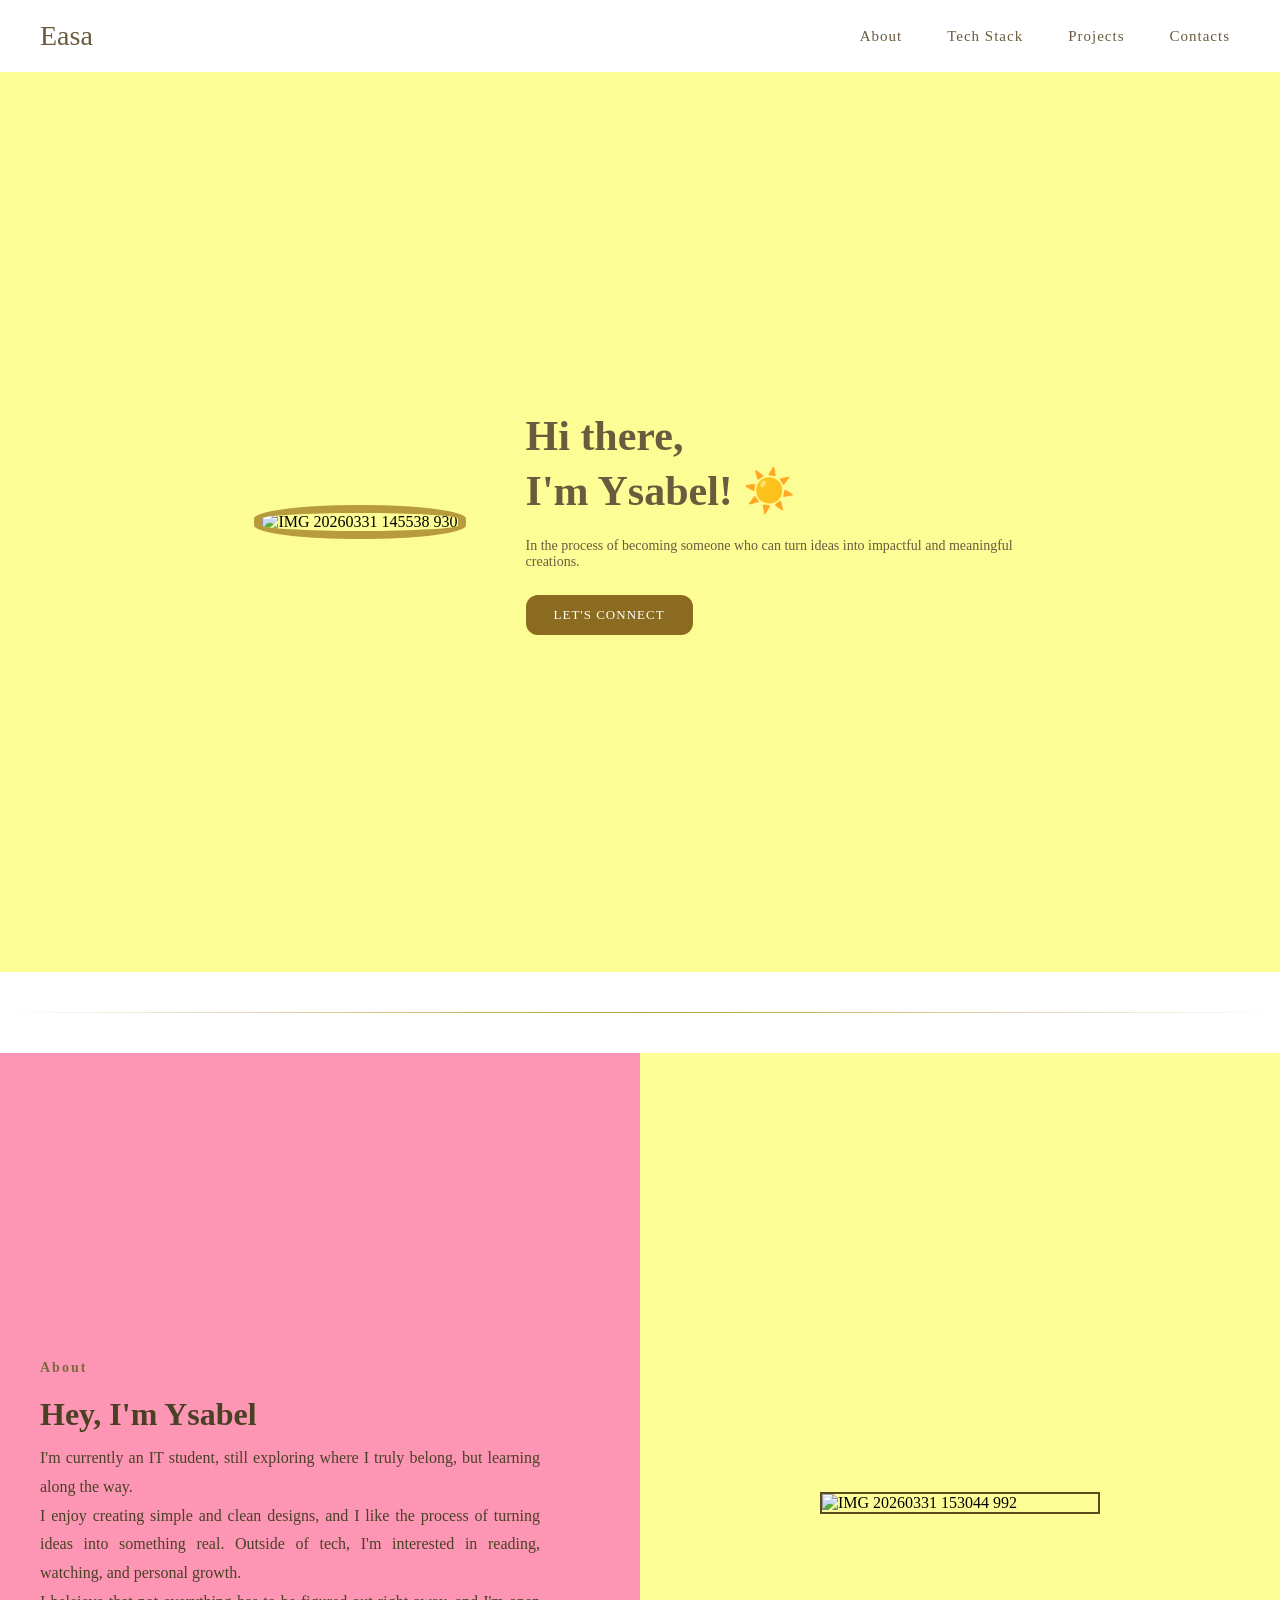
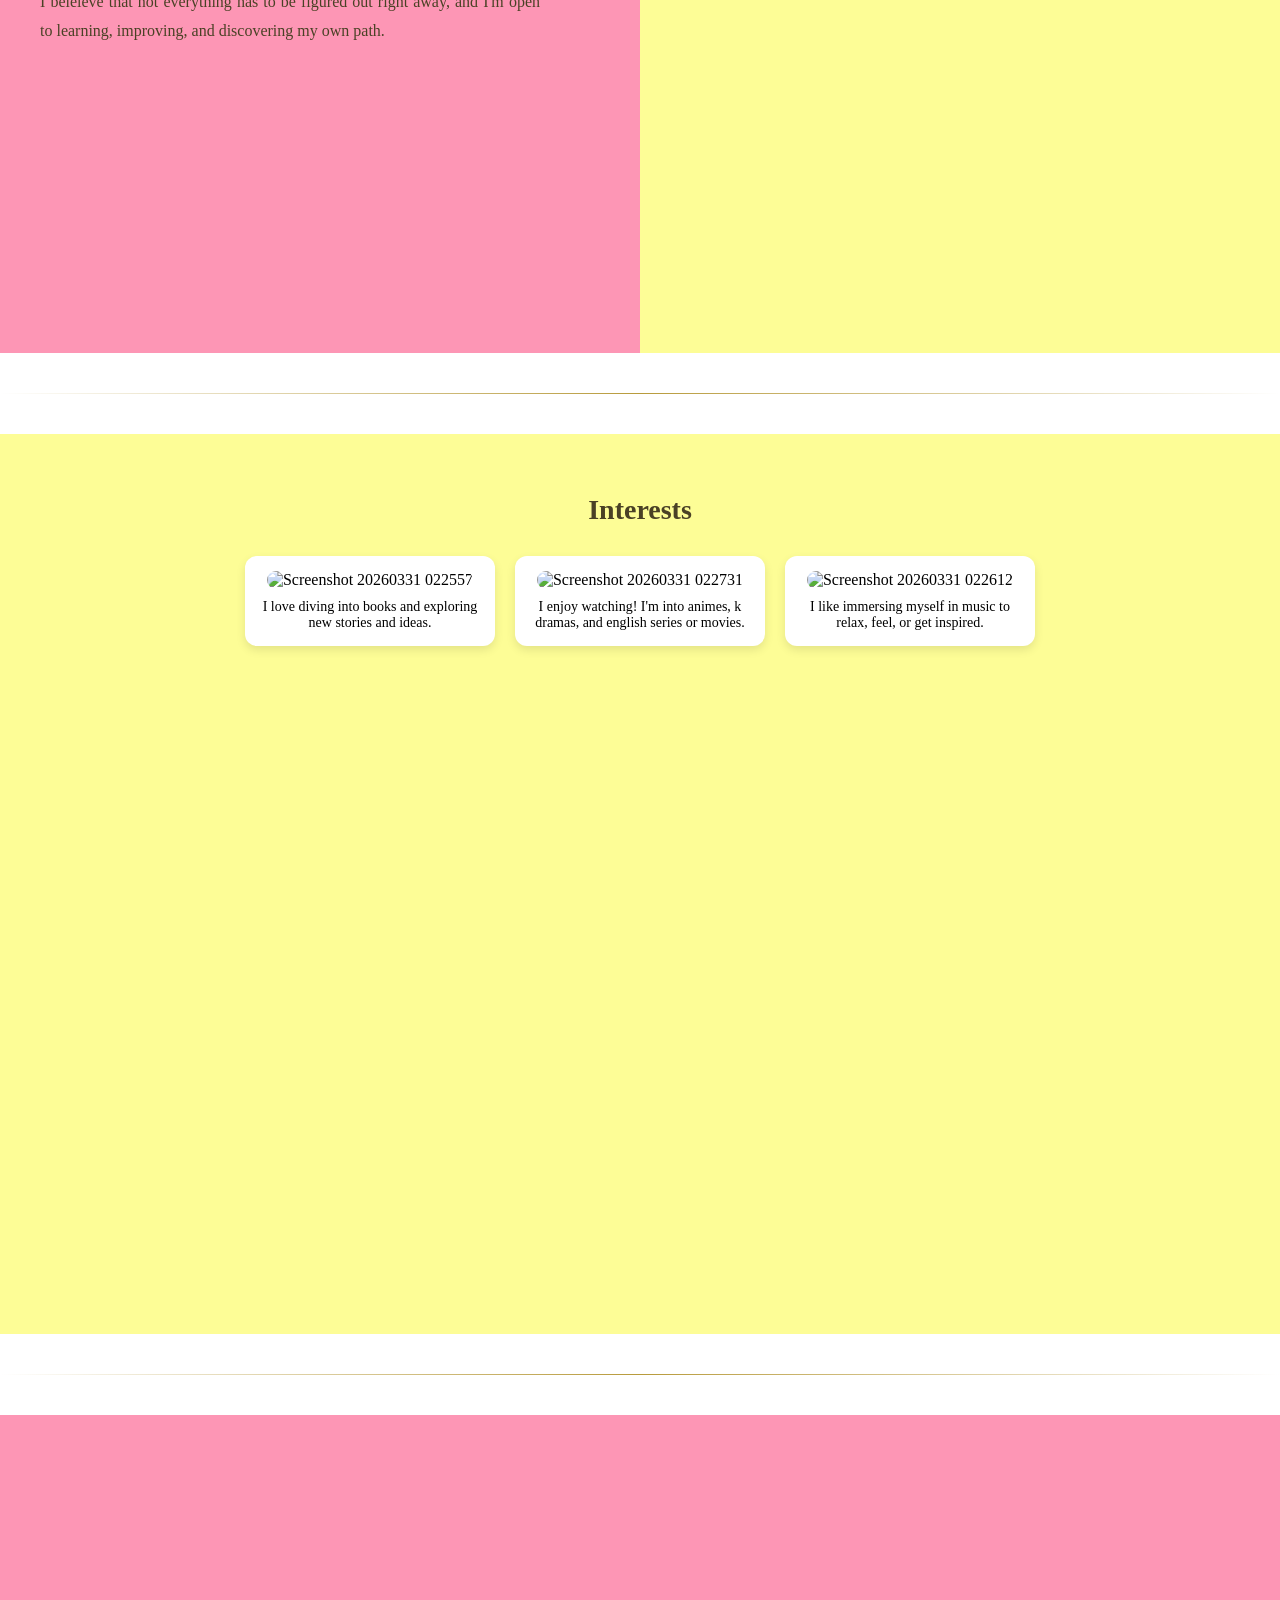
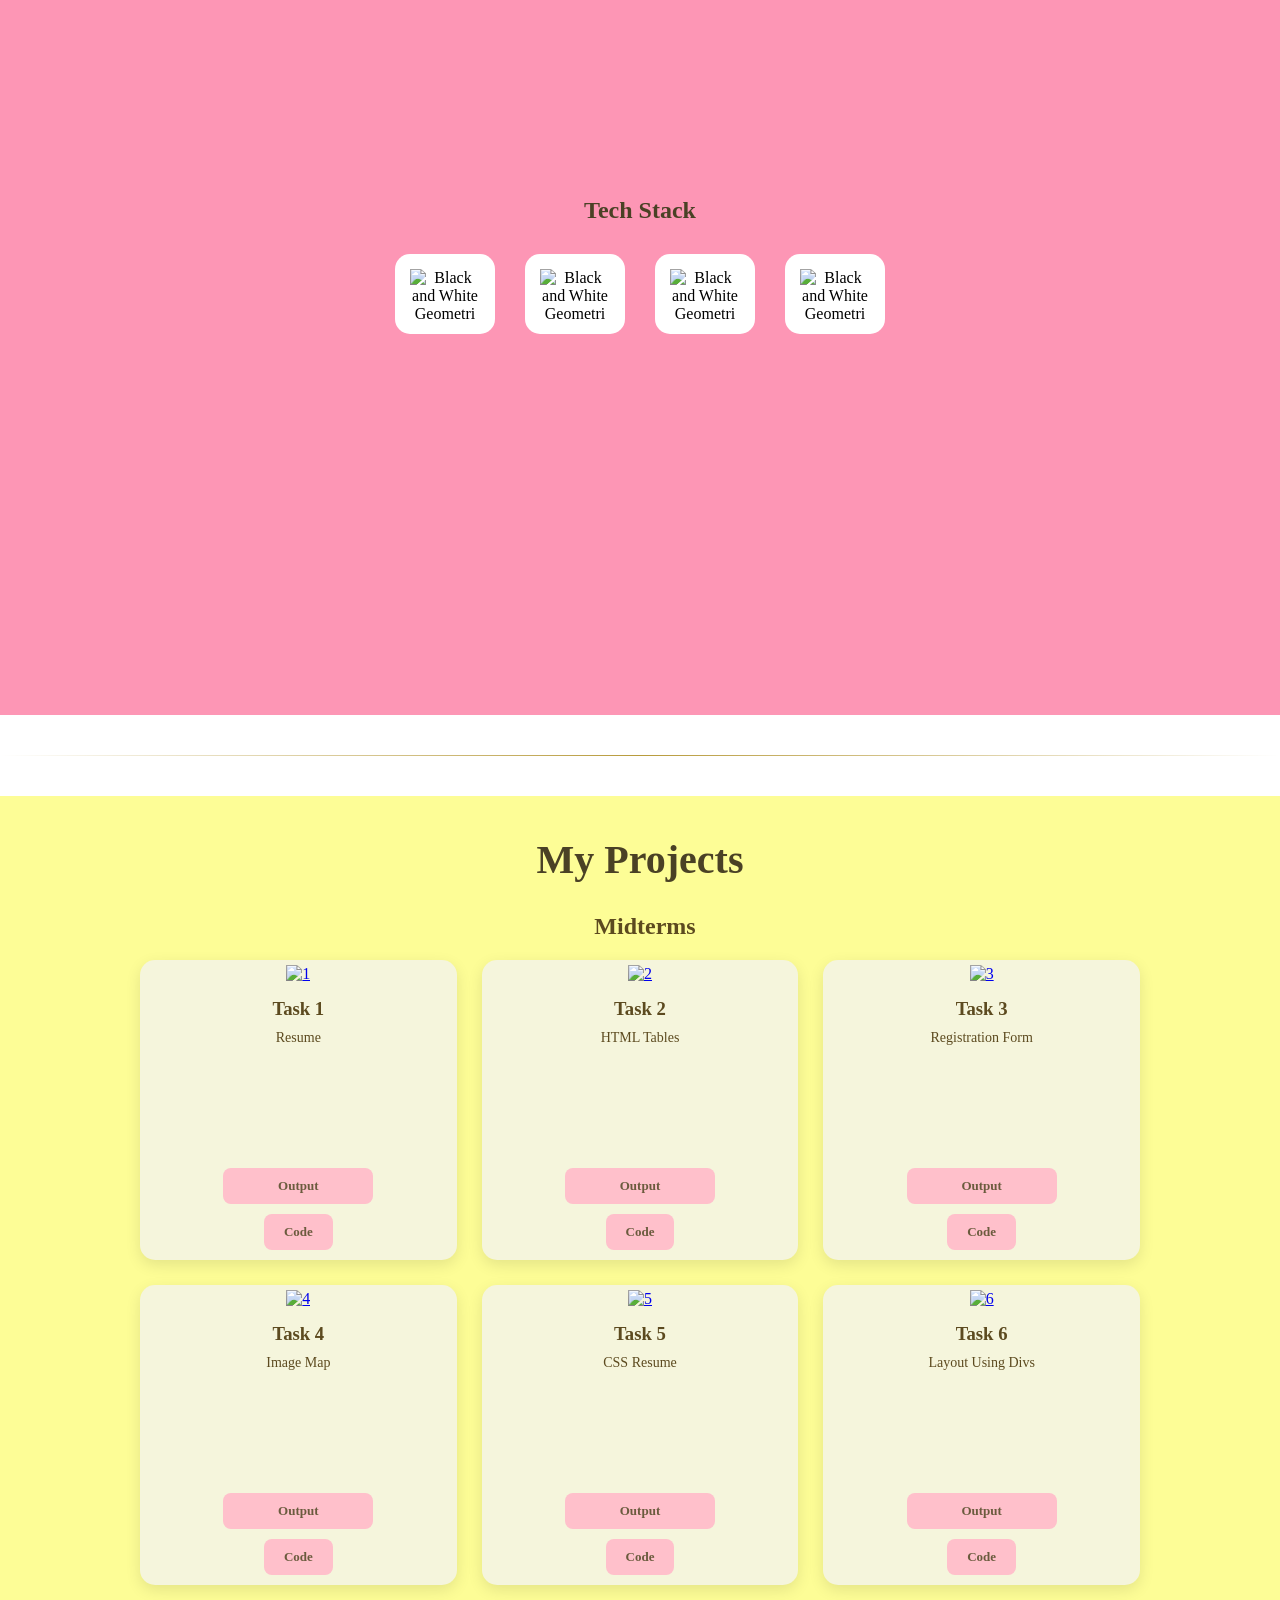
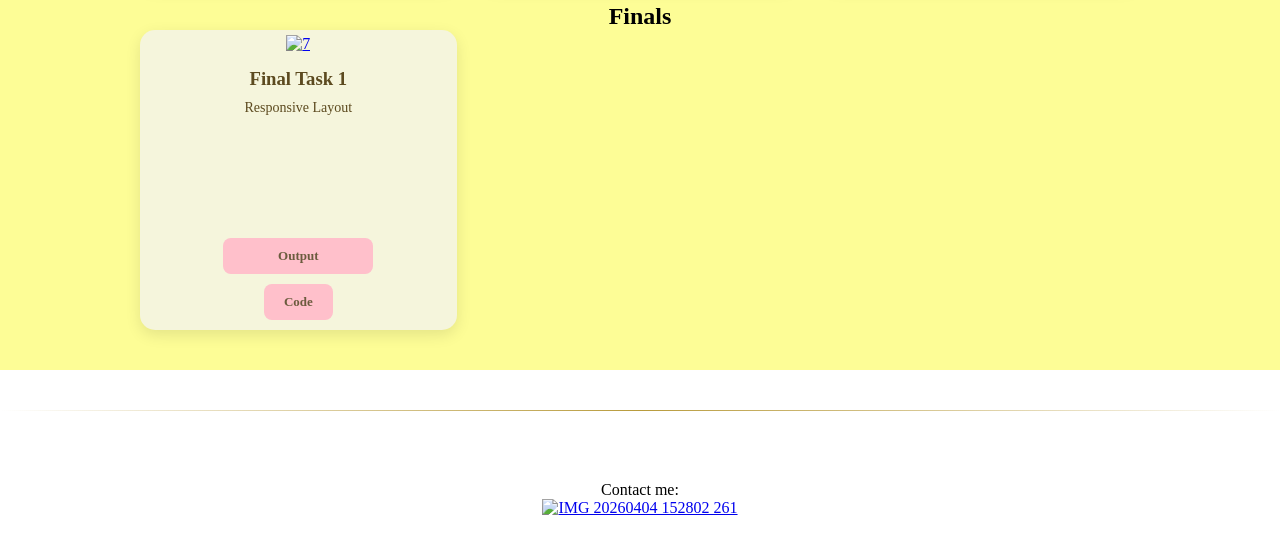
==== index.html @ 38cad399 "Add files via upload" ====
<!DOCTYPE html>
<html lang="en">
<head>
  <meta charset="UTF-8">
  <title>Portfolio</title>
</head>
<style>
* {
  margin: 0;
  padding: 0;
  box-sizing: border-box;
  font-family: "Georgia", serif;
}

.navbar {
  background: white;
  padding: 20px 40px;
}

.navbar nav {
  display: flex;
  justify-content: space-between;
  align-items: center;
}

.logo {
  font-size: 28px;
  color: #6b5b3e;
  font-weight: normal;
}

.navbar ul {
  display: flex;
  gap: 25px;
  list-style: none;
}

.navbar a {
  text-decoration: none;
  color: #6b5b3e;
  font-size: 15px; /*14px*/
  letter-spacing: 1px;
  padding: 8px 10px;
}

.navbar {
  position: sticky;
  top: 0;
  z-index: 1000;
}

.navbar a:hover {
    color: #b89b3c;
}

.lobby {
  background:  #FDFD96;
  padding: 60px 40px;
  min-height: 100vh;
  display: flex;
  align-items: center;
}

.lobby-container {
  display: flex;
  align-items: center;
  justify-content: center;
  gap: 60px;
  max-width: 1100px;
  margin: auto;
  flex-wrap: wrap;
}

.lobby-image img {
  width: 280px;
  height: 360px;
  object-fit: cover;
  border-radius: 50% / 40%;
  border: 8px solid #b89b3c;
}


.lobby-text {
  max-width: 500px;
}

.lobby-text h2 {
  font-size: 42px;
  color:#6b5b3e;
  line-height: 1.3;
  margin-bottom: 20px;
}

.lobby-text p {
  font-size: 14px;
  color:#6b5b3e;
  margin-bottom: 25px;
}

.btn {
  display: inline-block;
  background: #8a6b1f;
  color: white;
  padding: 12px 28px;
  border-radius: 12px;
  font-size: 13px;
  letter-spacing: 1px;
  text-decoration: none;
  border: none;
  cursor: pointer;
  transition: all 0.3s ease;
  text-align: center;
  justify-content: center;
}

.btn:hover {
    background-color:#b89b3c ;
}

/*ABOUT*/

.about {
  display: flex;
  min-height: 100vh;
}

.about-text {
  flex: 1;
  background-color: #FD96B5;
  padding: 80px;
  display: flex;
  flex-direction: column;
  justify-content: center;
  text-align: justify;
}
.about-text h2 {
  font-size: 14px;
  letter-spacing: 2px;
  color: #7a6a3a;
  margin-bottom: 10px;
}
.about-text h1 {
  font-size: 16px;
  line-height: 1.8;
  color: #4a4125;
  max-width: 500px;
}

.about-text p {
  font-size: 16px;
  line-height: 1.8;
  color: #4a4125;
  max-width: 500px
}

.about-image {
  flex: 1;
  background-color: /*#96FDFF;*/  #FDFD96;
  display: flex;
  align-items: center;
  justify-content: center;

}

.about-image img {
  width: 280px;
  border: 2px solid #5c4a1f;
}

/*t*/
/*
.interest {
  text-align: center;
  background-color: #FDFD96;
  display: flex;
  justify-content: center;
  flex-wrap: wrap;
  padding: 60px 40px;
  min-height: 100vh;
  align-items: center;
}
*/
.interest {
  text-align: center;
  background-color: #FDFD96;
  padding: 60px 40px;
  min-height: 100vh;
}
.interest-title {
  text-align: center;
  font-size: 28px;
  margin-bottom: 30px;
  color:  #4a4125;
  
}

/*
.interest-container {
  display: flex;
  justify-content: center;
  gap: 20px;
  flex-wrap: wrap;
}
*/
.interest-container {
  display: flex;
  justify-content: center;
  gap: 20px;
  flex-wrap: wrap;
  margin-top: 20px;
}


.card {
  background: white;
  border-radius: 12px;
  width: 250px;
  padding: 15px;
  box-shadow: 0 4px 10px rgba(0,0,0,0.1);
  transition: transform 0.3s ease;
}

.card img {
  width: 100%;
  border-radius: 10px;
}

.card p {
  margin-top: 10px;
  font-size: 14px;
}

.card:hover {
  transform: translateY(-8px);
}
/*TECH*/
.tech-stack {
  text-align: center;
  padding: 60px 40px;
  background-color:  #FD96B5;
  height: 100vh;
  display: flex;
  flex-direction: column;
  justify-content: center;

}

.tech-stack h2 {
  margin-bottom: 30px;
  color: #4a4125;
}
.tech-icons {
  display: flex;
  justify-content: center;
  gap: 30px;
  align-items: center;
}

.tech-icons img {
  width: 100px;
  height: 80px;
  padding: 15px;
  background: white;
  border-radius: 15px;

}
.tech img:hover {
  transform: scale(1.2);
}

/*PROJECTS*/
.projects {
  padding: 40px;
  text-align: center;
  background-color: #FDFD96;
}

.projects h1 {
  font-size: 40px;
  margin-bottom: 20px;
  color:  #4a4125;
}

.midterms {
  font-size: 24px;
  margin: 30px 0 20px;
  border-left: 5px solid #FDFD96;
  padding-left: 10px;
  text-align: left;
  color: #5c4a1f;
}


.projects-container {
  display: grid;
  grid-template-columns: repeat(3, 1fr);
  gap: 25px;
  align-items: stretch ;
  justify-content: center;
  max-width: 1000px;
  margin: auto;
}

/* CARD DESIGN */
.project-card {
  background: beige;
  border-radius: 15px;
  overflow: hidden;
  box-shadow: 0 5px 15px rgba(0,0,0,0.1);
  transition: 0.3s;
  display: flex;
  flex-direction: column;
  justify-content: space-between;
  min-height: 300px;
}
/*.project-card {
  background: beige;
  border-radius: 15px;
  overflow: hidden;
  box-shadow: 0 5px 15px rgba(0,0,0,0.1);
  transition: 0.3s;
  flex-direction: column;
  justify-content: space-between;
  height: 100%;
  display: flex;
  min-height: 350px;
  width: 100%;
  max-width: 280px;
}
*/
.project-card:hover {
  transform: translateY(-8px);
}

.project-card img {
  width: 100%;
  height: 150px;
  padding: 5px;
}

.project-card h3 {
  margin: 10px;
  color: #5c4a1f;
}

.project-card p {
  font-size: 14px;
  margin-bottom: 10px;
  color:#5c4a1f
}


.buttons {
  display: flex;
  justify-content: center;
  padding: 10px;
  margin-top: auto;
  gap: 10px;
  flex-direction: column;
  align-items: center;
}

.buttons a {
  display: inline-block;
  background: pink;
  padding: 15px 80px;
  border-radius: 8px;
  text-decoration: none;
  color: #6b5b3e;
  font-size: 13px;
  text-align: center;
}

details {
 /* margin-top: 10px;
  background: #FD96B5;
  padding: 10px;
  border-radius: 8px;*/
  margin: 0;
  text-align: center;
  display:inline-block;
}

summary {
  background: pink;
  padding: 15px 86px;
  border-radius: 8px;
  cursor: pointer;
  font-weight: bold;
  display: inline-block;
  font-size: 13px;
  text-decoration: none;
  text-align: center;
  color: #6b5b3e;
}

.code-img {
  width: 100%;
  margin-top: 10px;
  border-radius: 10px;
}

.midterms, .finals {
  text-align: center;
  border: none;
}
.buttons a, summary {
  padding: 10px 20px;
  width: 100%;
  max-width: 150px;
}

/*
.midterm {
  background-color:  #FDFD96;
  border-radius: 20px;
  padding: 20px;
  margin: 15px 0;
  box-shadow: 0 8px 20px gray;
  text-align: center;
  border-left: 5px dashed white;
  border-right:20px solid white;
}
.projects {
  text-align: center;
  color: #6b5b3e;
}

.finals {
  background-color:  #FDFD96;
  border-radius: 20px;
  padding: 20px;
  margin: 15px 0;
  box-shadow: 0 8px 20px gray;
  text-align: center;
  border-left: 5px dashed white;
  border-right:20px solid white;

}
*/


.contacts{
  text-align: center;
  padding: 30px;
  background-color: white;
}
/*
.divider {
  border-bottom: 1px solid rgba(0,0,0,0.08);
}
  */

.divider {
  height: 1px;
  background: linear-gradient(to right, transparent, #b89b3c, transparent);
  margin: 40px 0;
}

/*
 @media (max-width: 768px) {
   .lobby {
    min-height: auto;
    padding: 40px 20px;
   }
   
    .about {
      flex-direction: column;
      min-height: auto;
    }
  
    .card {
      width: 45%;
    }
    
}
*/

@media (max-width: 768px) {

  .lobby-container {
    flex-direction: column;
    text-align: center;
  }

  .lobby-image img {
    width: 200px;
    height: 260px;
  }

  .about {
    flex-direction: column;
  }

  .about-text, .about-image {
    padding: 30px 20px;
    text-align: center;
  }

  .interest-container {
    flex-direction: column;
    align-items: center;
  }

  .card {
    width: 90%;
  }

  .tech-icons {
    flex-direction: column;
    gap: 15px;
  }

  .tech-icons img {
    width: 80px;
    height: 70px;
  }

  .midterms, .finals {
    margin: 10px;
    color: #5c4a1f;
  }

  .navbar ul {
    flex-direction: column;
    gap: 10px;
    text-align: center;
  }

  .projects-container {
    grid-template-columns: 1fr;
  }
}

.about-text, .about-image {
  width: 100%;
  padding: 40px;
}
.about-text h1 {
  font-size: 32px;
}
</style>
<body>

 
  <header class="navbar">
    <nav>
    <h1 class="logo">Easa</h1>
      <ul>
        <li><a href="#about">About </a></li>
        <li><a href="#tech">Tech Stack</a></li>
        <li><a href="#projects">Projects</a></li>
        <li><a href="#contacts">Contacts</a></li>
      </ul>
    </nav>
  </header>

 
  <section class="lobby">
    <div class="lobby-container">

      
      <div class="lobby-image">
      <img src="https://i.ibb.co/9HKFVgbF/IMG-20260331-145538-930.jpg" alt="IMG 20260331 145538 930" border="0">
      </div>

  
      <div class="lobby-text">
        <h2>Hi there,<br>I'm Ysabel! &#x2600;&#xFE0F; </h2>
        <p>
       In the process of becoming someone who can turn ideas into impactful and meaningful creations.
        </p>
        <a href="https://www.facebook.com/share/185pq3LYT1/" target="_blank" class="btn">LET'S CONNECT</a>
      </div>
   </div>
  </section>
  <div class="divider"></div>
  <section class="about" id="about">
    <div class="about-text">
      <h2>About</h2>
      <h1>Hey, I'm Ysabel</h1>
      <p>I'm currently an IT student, still exploring where I truly belong, but learning along the way. <br> I enjoy creating simple and clean designs, and I like the process of turning ideas into something real. Outside of tech, I'm interested in reading, watching, and personal growth. <br> I beleieve that not everything has to be figured out right away, and I'm open to learning, improving, and discovering my own path.</p>
    </div>

    <div class="about-image">
      <img src="https://i.ibb.co/RpDJrkqm/IMG-20260331-153044-992.jpg" alt="IMG 20260331 153044 992" border="0">
    </div>
  </section>

  <div class="divider"></div>
  <section class="interest" id="interest">
      <h2 class="interest-title">Interests</h2>
      
      <div class="interest-container">
      <div class="card">
        <img src="https://i.ibb.co/nMbtTnYs/Screenshot-20260331-022557.png" alt="Screenshot 20260331 022557" border="0">
        <p>I love diving into books and exploring new stories and ideas.</p>
      </div>

      <div class="card">
      <img src="https://i.ibb.co/NgTRPydR/Screenshot-20260331-022731.png" alt="Screenshot 20260331 022731" border="0">
        <p>I enjoy watching! I'm into animes, k dramas, and english series or movies.</p>
      </div>

      <div class="card">
      <img src="https://i.ibb.co/yFGmTytP/Screenshot-20260331-022612.png" alt="Screenshot 20260331 022612" border="0">
      <p>I like immersing myself in music to relax, feel, or get inspired.</p>
      </div>
    </div>
  </section>

  <div class="divider"></div>
  <section class="tech-stack" id="tech">
    <h2>Tech Stack</h2>

    <div class="tech-icons">
      <img src="https://i.ibb.co/ycchXxJN/Black-and-White-Geometri-Open-Here-Square-Sticker-20260331-162241-0000.jpg" alt="Black and White Geometri Open Here Square Sticker 20260331 162241 0000" border="0">
      <img src="https://i.ibb.co/x8239JgP/Black-and-White-Geometri-Open-Here-Square-Sticker-20260331-162241-0001.jpg" alt="Black and White Geometri Open Here Square Sticker 20260331 162241 0001" border="0">
      <img src="https://i.ibb.co/8L2PCnqT/Black-and-White-Geometri-Open-Here-Square-Sticker-20260331-162241-0002.jpg" alt="Black and White Geometri Open Here Square Sticker 20260331 162241 0002" border="0">
      <img src="https://i.ibb.co/HfBSnVQ0/Black-and-White-Geometri-Open-Here-Square-Sticker-20260331-162241-0003.jpg" alt="Black and White Geometri Open Here Square Sticker 20260331 162241 0003" border="0">
    </div>
  </section>
  
 <div class="divider"></div>
  
 <section class="projects" id="projects">
   
  
 <!-- <h3><br>Midterm Task</br></h3>  
<div class="midterm" id="midterm">
  <h1>My Projects</h1>
  <h2>MIDTERM</h2>
  <p>Midterm Lab Task 1</p>
  <a href="resume.html" target="_blank" style="text-decoration: none;">Resume</a></br>
  <p>Midterm Lab Task 2</p>
  <a href="act 2.html" target="_blank" style="text-decoration: none;">HTML List and Tables</a></br>
  <p>Midterm Lab Task 3</p>
  <a href="log in.html" target="_blank" style="text-decoration: none;">Registration Form</a></br>
  <p>Midterm Lab Task 4</p>
  <a href="mt4.html" target="_blank" style="text-decoration: none;">Image Map</a></br>
  <p>Midterm Lab Task 5</p>
  <a href="css resume.html" target="_blank" style="text-decoration: none;">Applying CSS in your Resume</a></br>
  <p>Midterm Task 6</p>
  <a href="mtt6.html" target="_blank" style="text-decoration: none;">HTML Layout using Divs and Semantics</a></br>
  </div>
 
  <div class="finals" id="finals">
    <h2>FINALS</h2>
    <p>Finals Lab Task 1</p>
    <a href="no style.html" target="_blank" style="text-decoration: none;">Responsive Layout using Flex</a></br>
    <p>Finals Lab Task 2</p>
    <p>Finals Lab Task 3</p>
  </div>
  </section> -->
  <h1>My Projects</h1>
  <h2 class="midterms">Midterms</h2>

  <div class="projects-container">

    <div class="project-card">
      <a href="https://ibb.co/hRtc363j"><img src="https://i.ibb.co/8DSb1C1p/1.png" alt="1" border="0"></a>
      <h3>Task 1</h3>
      <p>Resume</p>
      <div class="buttons">
        <a href="resume.html"><b>Output</b></a>
        <details>
       <summary>Code</summary>
        <a href="https://ibb.co/xtycfGyC"><img src="https://i.ibb.co/v6brQmbw/resume-ss.png" alt="resume ss" border="0" width="500" height="500" class="code-img"></a>
        </details>
      </div>
    </div>

    <div class="project-card">
      <a href="https://ibb.co/ymJ9yHzg"><img src="https://i.ibb.co/TD5f89QP/2.png" alt="2" border="0"></a>
      <h3>Task 2</h3>
      <p>HTML Tables</p>
      <div class="buttons">
        <a href="act 2.html"><b>Output</b></a>
        <details>
        <summary>Code</summary>
         <a href="https://ibb.co/MyLpZZts"><img src="https://i.ibb.co/HLQYBBbV/act2-ss.png" alt="act2 ss" border="0" width="500" height="500" class="code-img"></a>
         </details>
      </div>
    </div>

    <div class="project-card">
      <a href="https://ibb.co/qYzdthhH"><img src="https://i.ibb.co/PGRN7JJ2/3.png" alt="3" border="0"></a>
      <h3>Task 3</h3>
      <p>Registration Form</p>
      <div class="buttons">
        <a href="log in.html"><b>Output</b></a>
        <details>
        <summary>Code</summary>
         <a href="https://ibb.co/V0xphYRP"><img src="https://i.ibb.co/KcDzQxd3/login-ss.png" alt="login ss" border="0" width="500" height="500" class="code-img"></a>
         </details>
      </div>
    </div>

    <div class="project-card">
      <a href="https://ibb.co/YBsS8fd2"><img src="https://i.ibb.co/PGHy41Wx/4.png" alt="4" border="0"></a>
      <h3>Task 4</h3>
      <p>Image Map</p>
      <div class="buttons">
        <a href="mt4.html"><b>Output</b></a>
        <details>
        <summary>Code</summary>
         <a href="https://ibb.co/tpfW0rp9"><img src="https://i.ibb.co/MkT3z0km/mt4-ss.png" alt="mt4 ss" border="0" width="500" height="500" class="code-img"></a>
         </details>
      </div>
    </div>

    <div class="project-card">
     <a href="https://ibb.co/Kc8Vjvrn"><img src="https://i.ibb.co/hxT2Rzm0/5.png" alt="5" border="0"></a>
      <h3>Task 5</h3>
      <p>CSS Resume</p>
      <div class="buttons">
        <a href="css resume.html"><b>Output</b></a>
        <details>
        <summary>Code</summary>
        <a href="https://ibb.co/f3MSXBy"><img src="https://i.ibb.co/1CZn0hP/cssresume-ss.png" alt="cssresume ss" border="0" width="500" height="500" class="code-img"></a>
        </details>
      </div>
    </div>

    <div class="project-card">
     <a href="https://ibb.co/LhYxnTCr"><img src="https://i.ibb.co/5xGrBQ5k/6.png" alt="6" border="0"></a>
      <h3>Task 6</h3>
      <p>Layout Using Divs</p>
      <div class="buttons">
        <a href="mtt6.html"><b>Output</b></a>
        <details>
       <summary>Code</summary>
        <a href="https://ibb.co/wZh7CJn4"><img src="https://i.ibb.co/LDdr6QT1/mt6-ss.png" alt="mt6 ss" border="0" width="500" height="500" class="code-img"></a>
        </details>
      </div>
    </div>
  </div>
<br>
  <h2 class="finals">Finals</h2>
  <div class="projects-container">

    <div class="project-card">
      <a href="https://ibb.co/0yGw737Z"><img src="https://i.ibb.co/9HrMDjD2/7.png" alt="7" border="0"></a>
      <h3>Final Task 1</h3>
      <p>Responsive Layout</p>
      <div class="buttons">
        <a href="no style.html"><b>Output</b></a>
        <details>
       <summary>Code</summary>
        <a href="https://ibb.co/39wDNxhK"><img src="https://i.ibb.co/rRgC6By9/nostyle-ss.png" alt="nostyle ss" border="0" width="500" height="500" class="code-img"></a>
        </details>
      </div>
    </div>
  </div>
</section>

  <div class="divider"></div>
  <footer class="contacts" id="contacts">
<p> Contact me:</p>
<a href="https://www.facebook.com/share/185pq3LYT1/" target="_blank">
  <img src="https://i.ibb.co/7NLNKBh0/IMG-20260404-152802-261.jpg" alt="IMG 20260404 152802 261" border="0" width="30">
</a>
  </footer>
</body>
</html>
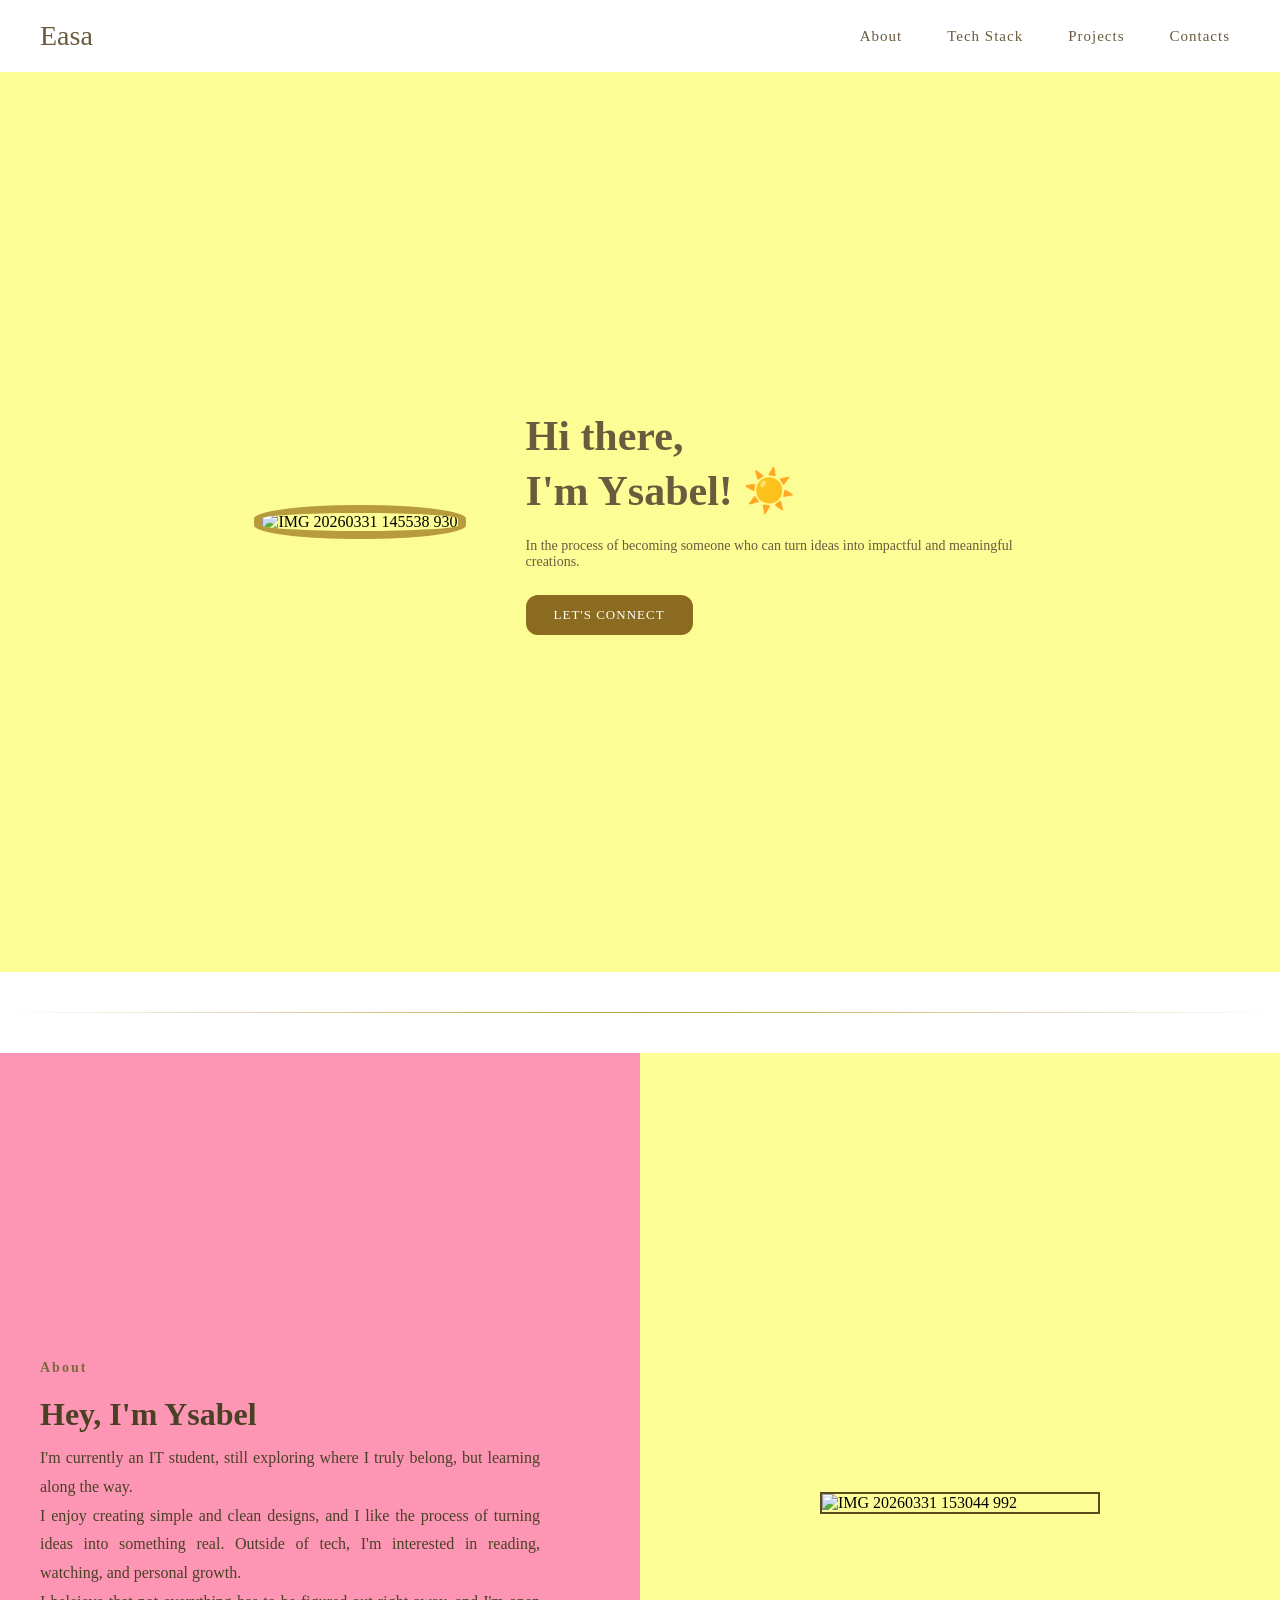
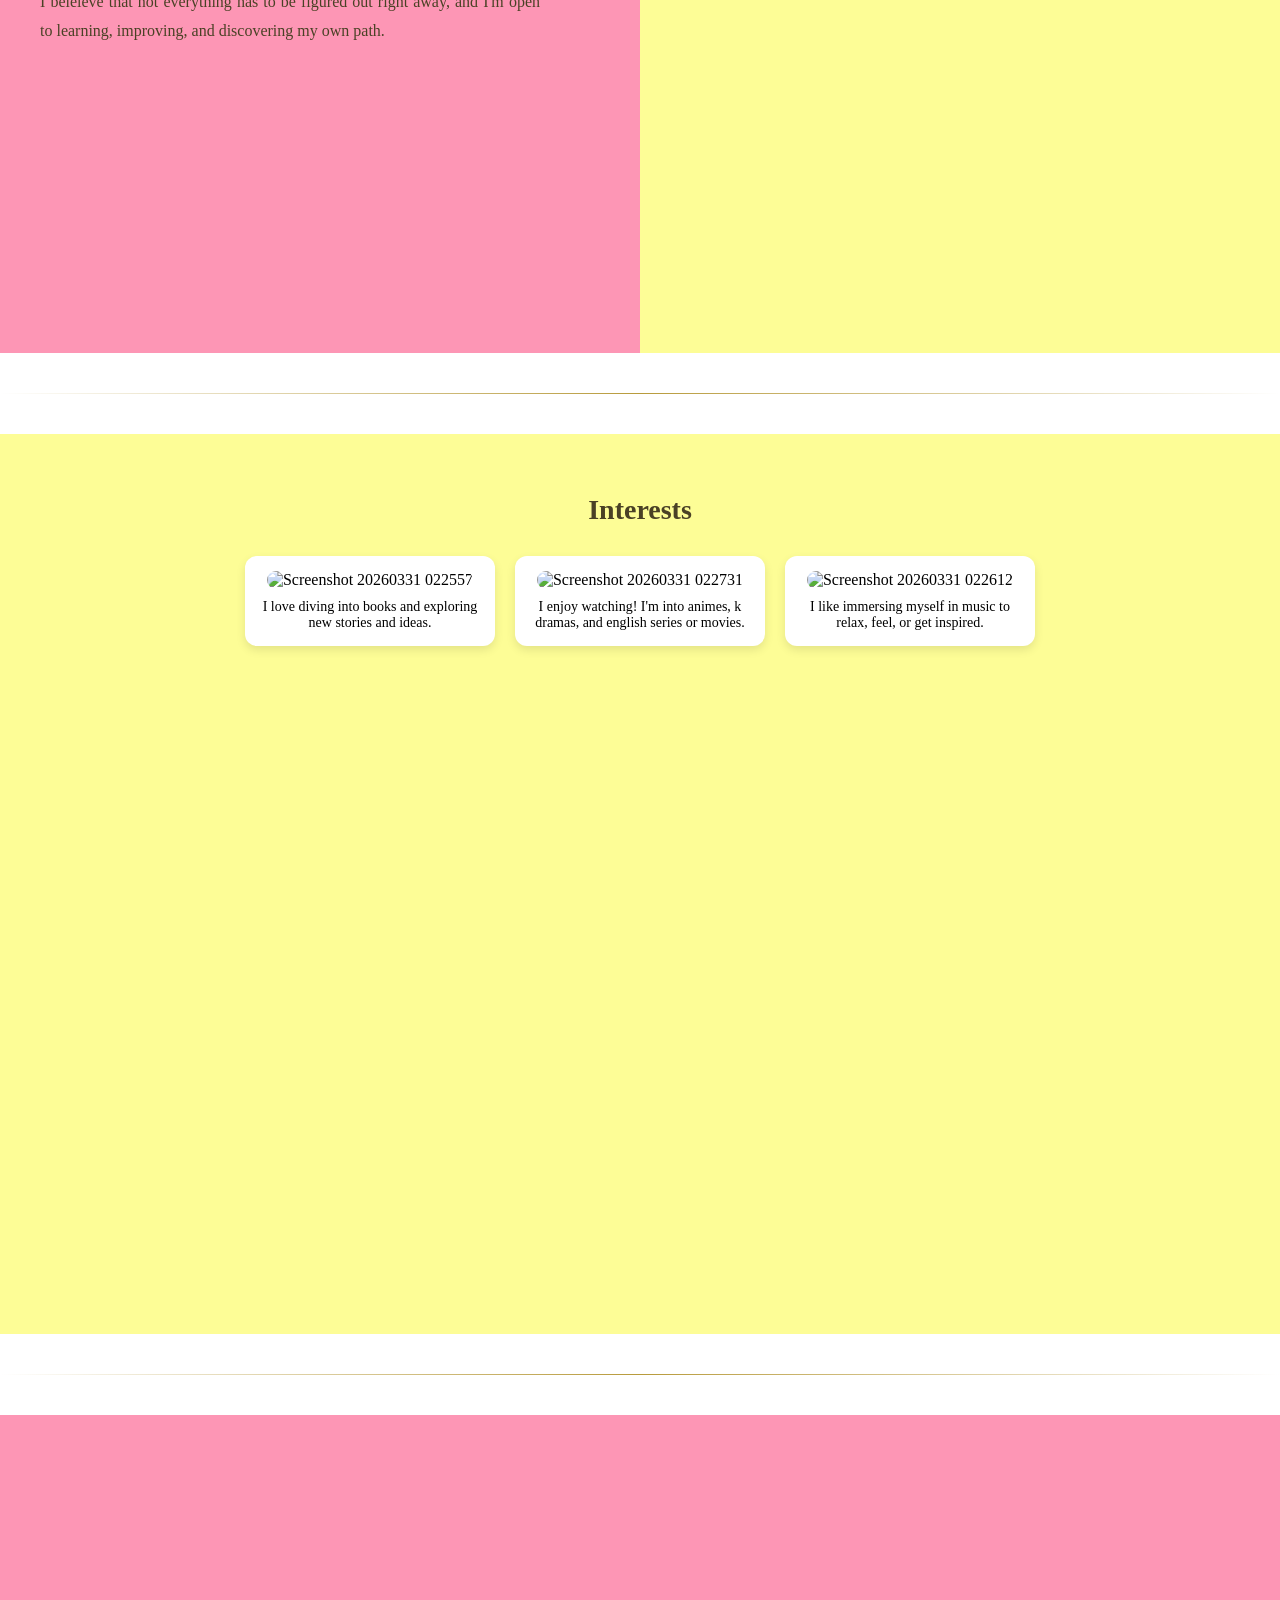
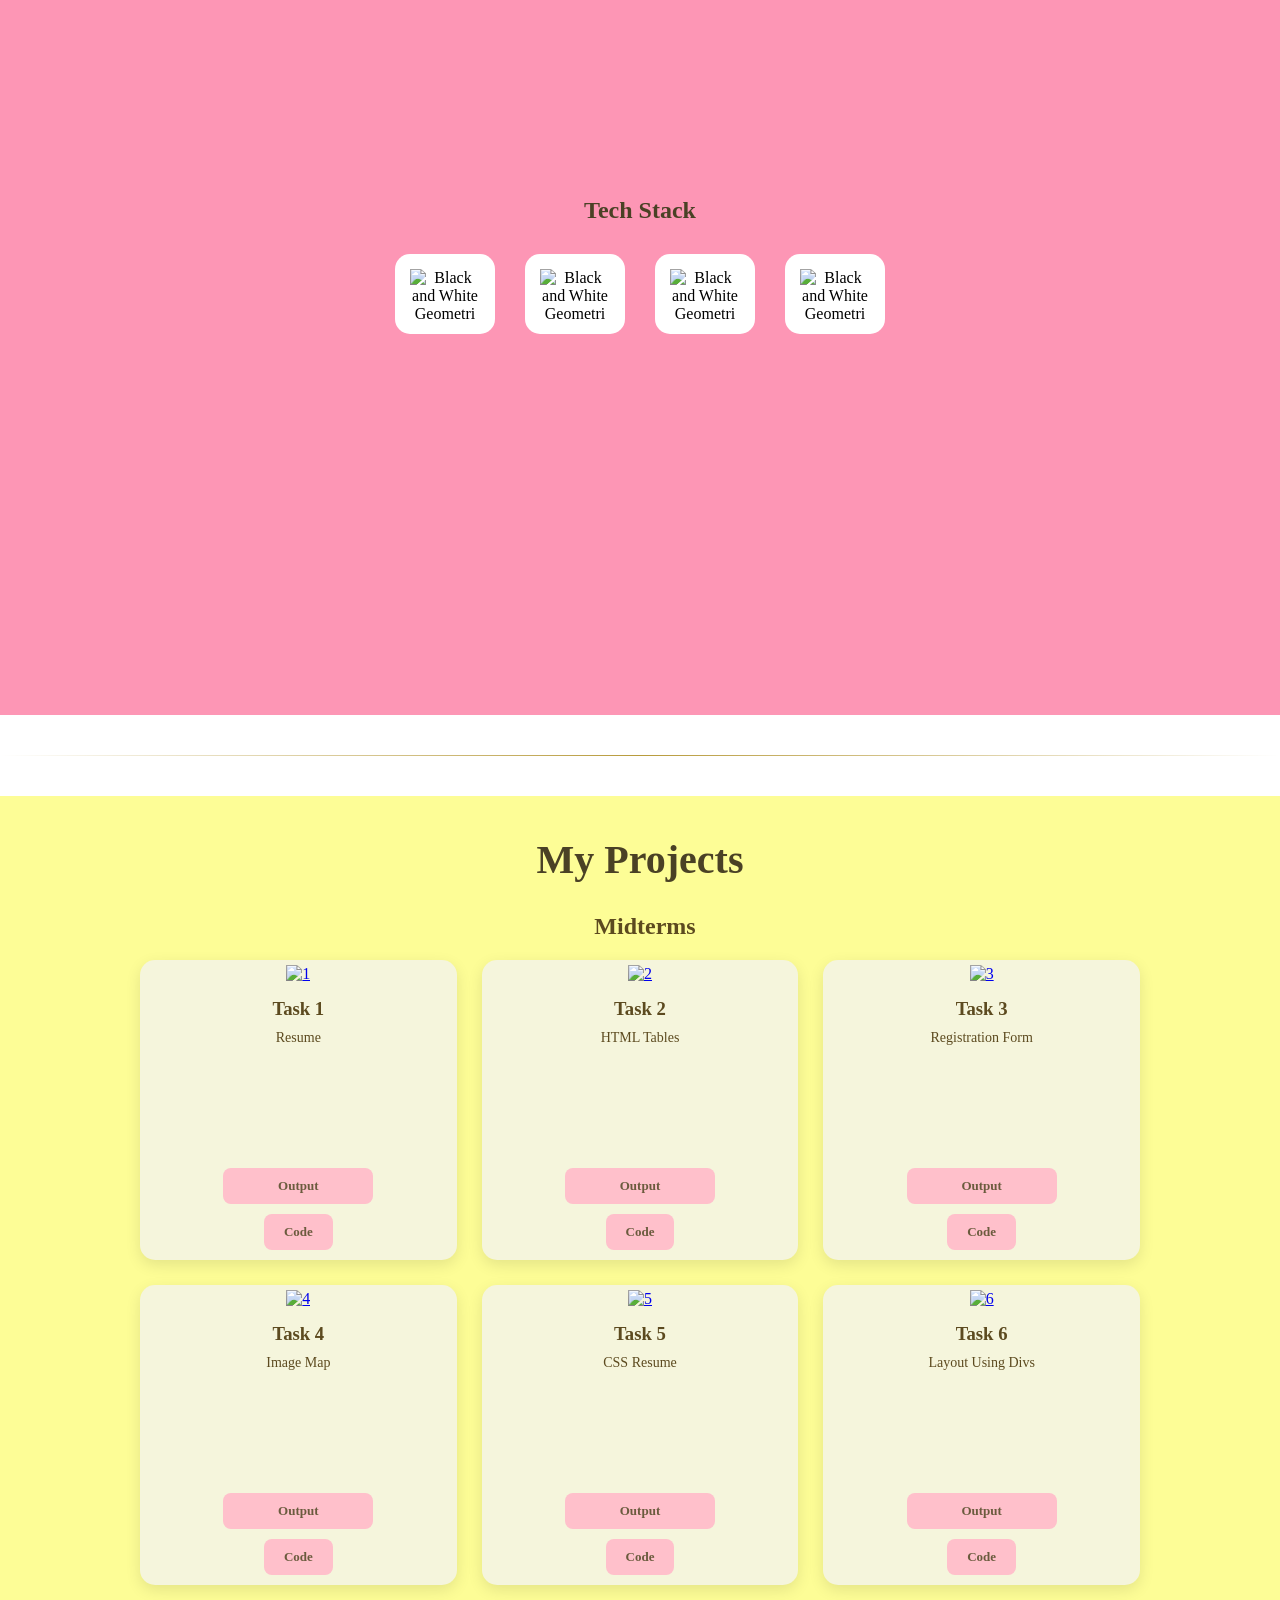
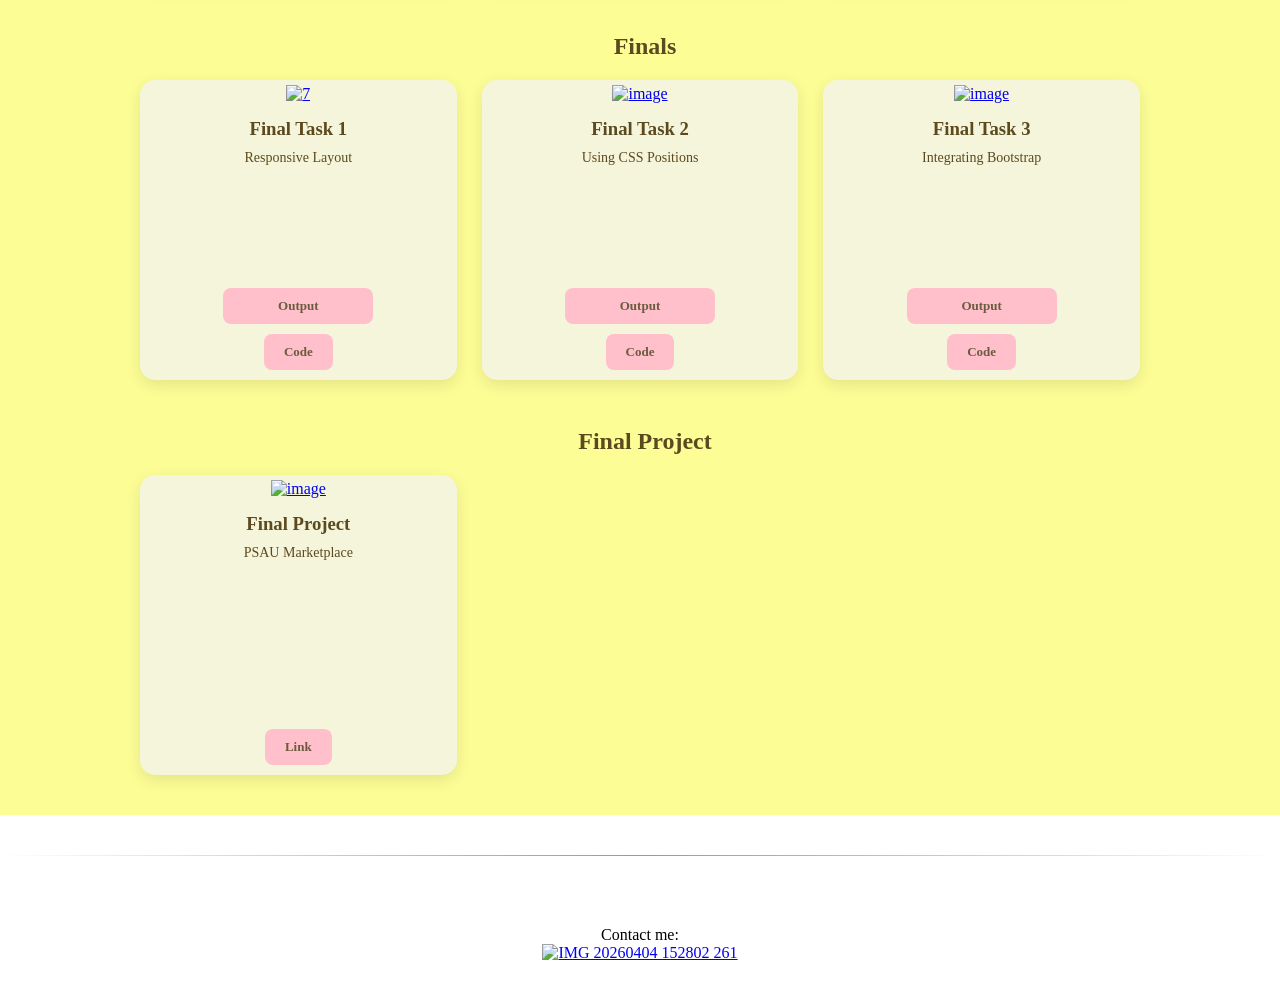
==== commit 874a65cb: "Add files via upload" ====
--- a/index.html
+++ b/index.html
@@ -281,7 +281,7 @@
   color:  #4a4125;
 }
 
-.midterms {
+.midterms, .finals, .fp {
   font-size: 24px;
   margin: 30px 0 20px;
   border-left: 5px solid #FDFD96;
@@ -289,7 +289,6 @@
   text-align: left;
   color: #5c4a1f;
 }
-
 
 .projects-container {
   display: grid;
@@ -400,7 +399,7 @@
   border-radius: 10px;
 }
 
-.midterms, .finals {
+.midterms, .finals, .fp {
   text-align: center;
   border: none;
 }
@@ -516,7 +515,7 @@
     height: 70px;
   }
 
-  .midterms, .finals {
+  .midterms, .finals, .fp{
     margin: 10px;
     color: #5c4a1f;
   }
@@ -751,7 +750,52 @@
         </details>
       </div>
     </div>
+  
+  <div class="project-card">
+    <a href="https://ibb.co/F48LzvtS"><img src="https://i.ibb.co/s9sdqSr0/image.png" alt="image" border="0"></a>
+    <h3>Final Task 2</h3>
+    <p>Using CSS Positions</p>
+    <div class="buttons">
+    <a href="ft2.html"><b>Output</b></a>
+    <details>
+      <summary>Code</summary>
+      <a href="https://ibb.co/gLPWgJG0"><img src="https://i.ibb.co/W4PzKfQr/using-css.png" alt="using css" border="0"></a>
+    </details>
+    </div>
   </div>
+
+  <div class="project-card">
+    <a href="https://ibb.co/rRDnZSWy"><img src="https://i.ibb.co/PvqB5nSC/image.png" alt="image" border="0"></a>
+    <h3>Final Task 3</h3>
+    <p>Integrating Bootstrap</p>
+    <div class="buttons">
+      <a href="ft3.html"><b>Output</b></a>
+      <details>
+        <summary>Code</summary>
+        <a href="https://ibb.co/4R6JVC5h"><img src="https://i.ibb.co/v47DjfK0/bootstrap.png" alt="bootstrap" border="0"></a>
+        <a href="https://ibb.co/PsHbwQms"><img src="https://i.ibb.co/spYDyHmp/bootstrap-css.png" alt="bootstrap css" border="0"></a>
+      </details>
+    </div>
+  </div>
+</div>
+<br>
+<h2 class="fp">Final Project</h2>
+<div class="projects-container">
+  <div class="project-card">
+    <a href="https://ibb.co/j974wnbT"><img src="https://i.ibb.co/TDzh09Yk/image.png" alt="image" border="0"></a>
+    <h3>Final Project</h3>
+    <p>PSAU Marketplace</p>
+    <div class="buttons">
+    <details>
+      <summary>Link</summary>
+       <a href="https://easafk.github.io/lastnato/"></a>
+    </details>
+    </div>
+    </div>
+   
+
+  </div>
+
 </section>
 
   <div class="divider"></div>
